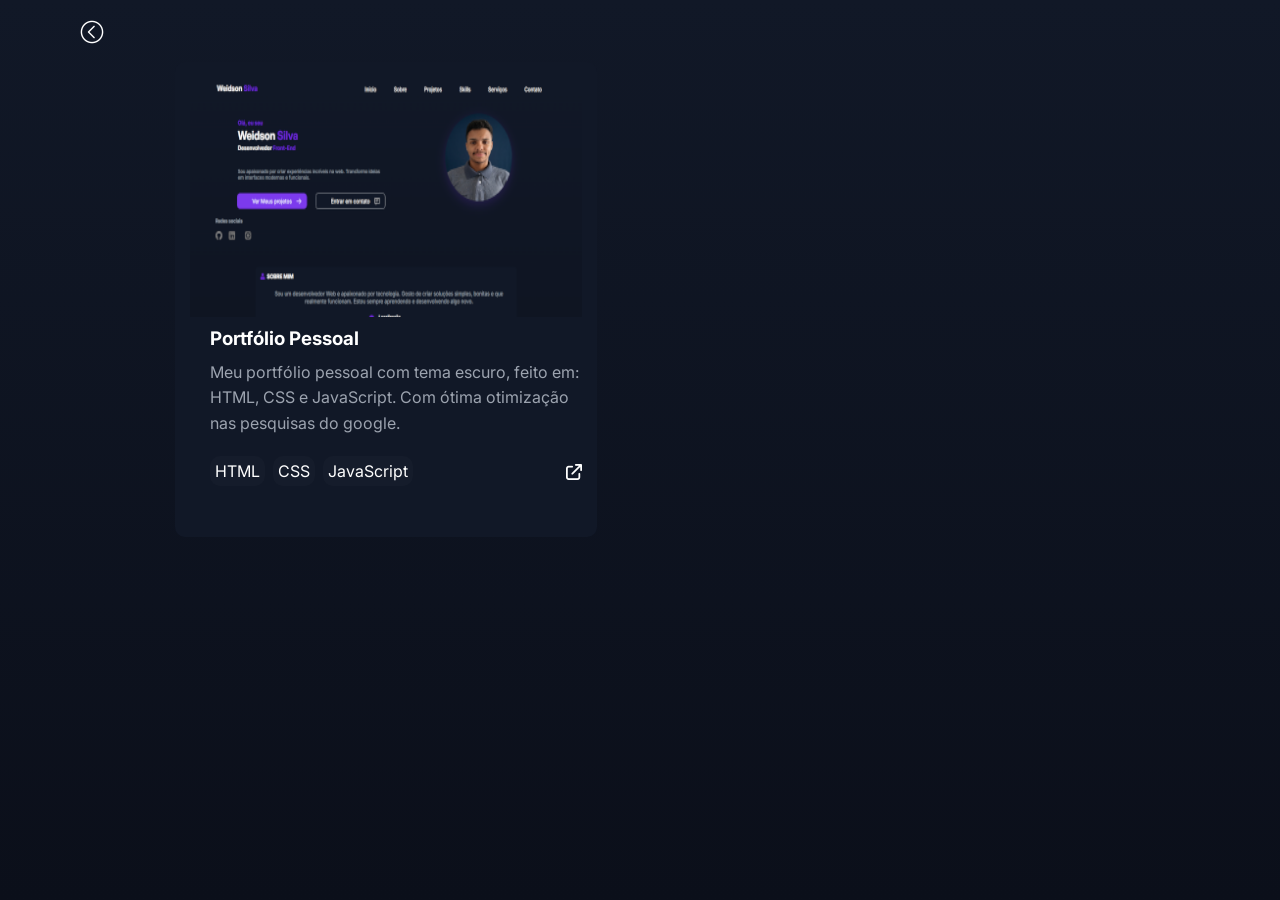
==== paginas/projetos.html @ f22d29c9 "feat: responsividade de tela feita na página projetos." ====
<!DOCTYPE html>
<html lang="en">

<head>
    <meta charset="UTF-8">
    <meta name="viewport" content="width=device-width, initial-scale=1.0">
    <title>Projetos</title>
    <link rel="stylesheet" href="../estilos/style.css">
    <link rel="stylesheet" href="../estilos/projetos.css">
</head>

<body>
    <main>
        <section class="voltar">
            <article>
                <p class="voltar"><a href="../index.html"><img src="../imagens/botao-voltar (3).png" alt="voltar"></a>
                </p>
            </article>
        </section>

        <section class="movimento">
            <article class="project-card">
                <div class="project-info">
                    <img src="../imagens/imagem-do-primeiro-projeto.png" alt="Imagem do projeto" class="img-projeto">
                    <div>
                        <h3>Portfólio Pessoal</h3>
                        <p>Meu portfólio pessoal com tema escuro, feito em: HTML, CSS e JavaScript. Com ótima otimização nas pesquisas do google.</p>
                        <div class="techs">
                            <span>HTML</span>
                            <span>CSS</span>
                            <span>JavaScript</span>
                        </div>
                    </div>
                    <p class="link-projeto"><a href="https://weidson21.github.io/portifolio-weidson/"
                            target="_blank"><img src="../imagens/link-externo.png" alt="link externo"></a></p>
                </div>
            </article>
        </section>
    </main>
</body>

</html>
---- estilos/style.css ----
@import url('https://fonts.googleapis.com/css2?family=Inter:ital,opsz,wght@0,14..32,100..900;1,14..32,100..900&family=Poppins:ital,wght@0,100;0,200;0,300;0,400;0,500;0,600;0,700;0,800;0,900;1,100;1,200;1,300;1,400;1,500;1,600;1,700;1,800;1,900&display=swap');

*{
    padding: 0;
    margin: 0;
    font-family: "Inter", "Poppins", sans-serif;
    box-sizing: border-box;
}

:root{
    --bg-primary: #0b0f1a;
    --bg-secondary: #111827;
    --primary: #7c3aed;
    --primary-dark: #6d28d9;
    --seconday: #4f46e5;
    --gradient: linear-gradient(135deg, #7c3aed, #4f46e5);
    --text-primary: #ffffff;
    --text-secondary: #9ca3af;
    --card-bg: #111827;
    --border: rgba(255, 255, 255, 0.05);
    --shadow: 0 10px 30px rgba(124, 58, 237, 0.2); 
}

/*Configuração do css do body*/
body , html{
    background: linear-gradient(to bottom, var(--bg-secondary), var(--bg-primary));
    width: 100%;
    min-height: 100vh;
    margin: 0;
    padding: 0;
    overflow-x: hidden;
    display: flex;
    flex-direction: column;
    align-items: center; /* Isso centraliza as sections horizontalmente */
}

html{
    scroll-behavior: smooth;
}

p{
    line-height: 1.6rem;
}
/* AJUSTE NOS CONTAINERS: Garante que eles não fiquem colados na esquerda em telas grandes */
header, main {
    width: 100%;
    max-width: 1200px;
    display: flex;
    flex-direction: column;
    align-items: center;
}

/*Configuração do css da primeira section do header(topo)*/
.container-header-do-topo{
    display: flex;
    justify-content: space-between;
    padding: 13px;
    width: 100%; /* Ocupa a largura do header */
}

.container-header-do-topo h1{
    color: var(--text-primary);
    font-size: 1.3rem;
    padding: 5px;
    text-align: center;
}

.letras-roxo{
    color: var(--primary-dark);
}

.container-header-do-topo button{
    background-color: rgba(128, 128, 128, 0.075);
    padding: 7px;
    border-radius: 50%;
    border: none;
    position: fixed;
    top: 20px;
    right: 30px;
    z-index: 1000;
    transition: transform 0.3s ease-in-out;
}

/*Interatividade com o javascript
=================================*/

.container-header-do-topo nav.active {
    display: block; 
    transform: translateX(0); 
}

.container-header-do-topo button.active {
    transform: translateX(-115px);
}

.container-header-do-topo div{
    background-color: var(--text-primary);
    width: 17px;
    height: 2.1px;
    margin: 4px;
}
.container-header-do-topo nav{
    display: hidden;
    position: fixed;
    top: 4;
    right: 0;
    width: 140px;
    transform: translateX(100%);
    transition: transform 0.3s ease-in-out;
    background-color: rgba(128, 128, 128, 0.075);
    border-radius: 10px;
}

ul{
    list-style: none;
}

li a{
    display: block;
    text-align: center;
    padding: 10px 30px;
}

.container-header-do-topo a{
    text-decoration: none;
    color: var(--text-primary);
}

.container-header-do-topo a:hover{
    text-decoration: underline;
    -webkit-tap-highlight-color: transparent;
}

.container-header-do-topo li:hover{
    background-color: var(--bg-secondary);
}


/*Configuração do css da segunda section do header(introdução)*/
.container-header-introducao{
    display: grid;
    grid-template-columns: 1fr;
    gap: 8px;
    padding: 0 10px;
    text-align: center;
    justify-items: center; /* Centraliza o conteúdo do grid */
}

.container-header-introducao h1 {
    color: var(--text-primary);
}

.container-header-introducao > h1 > span:nth-child(1), .container-header-introducao > h1 > span:nth-child(5){
    font-size: 1rem;
}

.container-header-introducao > h1 > span:nth-child(5){
    position: relative;
    top: -12px;
}

.container-header-introducao .div{
    width: 100%;
    height: auto;
}
.container-header-introducao .primeira-imagem-header{
    width: 160px;
    height: 160px;
    margin: 1px;
    border-radius: 50%;
    box-shadow: var(--shadow);
}

.container-header-introducao p{
    color: var(--text-secondary);
    margin-bottom: 10px;
    font-size: 0.87rem;
}

.botoes{
    display: flex;
    flex-direction: column;
    align-items: center;
    gap: 3px;
}
.container-header-introducao a:nth-child(1){
    background: url(imagens/seta.png) no-repeat right  15px center / 25px; 
    background-color: var(--primary);
    color: var(--text-primary);
    text-align: center;
    width: 240px;
    padding: 10px 40px;
    border-radius: 10px;
    border: none;
    text-decoration: none;
    -webkit-tap-highlight-color: transparent;
}

.container-header-introducao a:nth-child(2){
    background: url(imagens/mensagens.png) no-repeat right 15px center / 25px;
    background-color: var(--bg-secondary);
    color: var(--text-primary);
    text-align: center;
    width: 240px;
    padding: 10px 40px;
    margin: 10px 0 15px 0;
    border-radius: 10px;
    border: 0.5px solid var(--text-secondary);
    text-decoration: none;
    -webkit-tap-highlight-color: transparent;
}

.container-header-introducao a:nth-child(1):hover{
    background-color: var(--bg-secondary);
}

.container-header-introducao a:nth-child(2):hover{
    background-color: var(--primary);
}


.container-header-introducao .redes-sociais{
    display: grid;
    grid-template-columns: repeat(3, 1fr);
    width: 98%;
    gap: 8px;
    margin-left: 10px;
}

.container-header-introducao .redes-sociais h2{
    grid-column: 1/-1;
    justify-self: start;
    color: var(--text-secondary);
    font-size: 0.87rem;
    font-weight: bold;
}

.container-header-introducao .redes-sociais div {
    display: flex;
    gap: 20px;
    align-items: center;
    margin-bottom: 10px;
}

.container-header-introducao .redes-sociais div img{
    width: 25px;
    height: 25px;
}

.container-header-introducao .redes-sociais div img:nth-child(3){
    width: 45px;
    height: 45px;
}

/*Configuração da primeira section do main(sobre mim)*/
.container-main-sobre-mim{
    display: flex;
    flex-direction: column;
    gap: 20px;
    width: 90%;
    height: auto;
    background-color: var(--card-bg);
    margin: 20px auto; /* Centralizado com margin auto */
    padding: 15px;
    border-radius: 10px;
}

.container-main-sobre-mim h2{
    background: url(imagens/pessoa\ \(1\).png) no-repeat left / 20px;
    font-size: 1rem;
    font-weight: bold;
    padding: 0 0 0 25px;
    color: var(--text-primary);
}

.container-main-sobre-mim p{
    color: var(--text-secondary);
    text-align: center;
    padding: 5px;
}

.container-main-sobre-mim div{
    display: flex;
    justify-content: center;
}

.container-main-sobre-mim div p{
    background: url(imagens/pin\ \(1\).png) no-repeat left / 30px;
    color: var(--text-primary);
    text-align: center;
    font-size: 0.8rem;
    font-weight: bold;
    padding: 0 40px;
    margin-left: 25px;
}

/*Configuração do css para a segunda section do main(skills)*/
.container-main-skills{
    display: flex;
    flex-direction: column;
    gap: 20px;
    width: 90%; /* Ajustado para bater com o sobre-mim */
    height: auto;
    margin: 10px auto;
}

.ponto{
    display: inline-block;
    background-color: var(--primary-dark);
    width: 12px;
    height: 12px;
    border-radius: 50%;
    position: relative;
    left: -4px;
}

#letra-menor{
    position: relative;
    top: 16px;
    left: 23px;
    font-size: 1rem;
    font-weight: bold;
}

.container-main-skills h2{
    color: var(--text-primary);
    margin-left: 15px;
}

.container-main-skills .logo-das-skills {
  display: flex;
  justify-content: center;
  flex-wrap: wrap;
  gap: 10px;
  width: auto;
}

.container-main-skills .logo-das-skills div {
  display: flex;
  flex-direction: column;
  align-items: center;
  gap: 10px;
  border-radius: 10px;
  background-color: var(--card-bg);
  color: var(--text-primary);
  flex: 1 1 120px;
  max-width: 150px;
  height: 110px;
  padding: 20px;
}

.logo-das-skills div img{
    width: 40px;
    height: 40px;
}

/*Configuração do css para a terceira section do main (projetos) */
.tamanho-main-projetos{
        width: 95%;
    }

.container-main-projetos{
    display: grid;
    grid-template-columns: 1fr 0.fr; /* Dividi igual para facilitar o alinhamento */
    width: 93%;
    margin: 30px auto 0 auto;
    padding-top: 20px;
}

#ver-todos{
    grid-column: 2/3;
    grid-row: 1/ -1;
    justify-self: end;
    text-decoration: none;
    color: var(--primary); /* Mantive a cor do seu tema */
    -webkit-tap-highlight-color: transparent;
}

#ver-todos:hover{
    text-decoration: underline;
}

#ver-todos:visited{
    color: #5c21bb;
}

.container-main-projetos > span:nth-child(1){
    grid-column: 1 / -1; /* Força o span a ficar no topo */
    position: relative;
    left: 18px;
    padding-bottom: 2px;
    font-size: 1rem;
    font-weight: bold;
}

.container-main-projetos h2{
    grid-column: 1 / -1; /* Força o título a ficar no topo */
    margin-left: 10px;
    margin-bottom: 20px;
}

.letras-brancas{
    color: var(--text-primary);
}

/* O CARD QUE VOCÊ QUERIA QUE OCUPASSE AS DUAS COLUNAS */
.project-info{
    grid-column: 1 / -1; /* AGORA ELE OCUPA TUDO */
    display: flex;
    flex-direction: column;
    align-items: flex-end;
    height: auto;
    background-color: var(--card-bg);
    padding: 15px;
    border-radius: 10px;
    width: 95%;
    margin-bottom: 10px;
    margin: auto;
}

.project-info h3{
    color: var(--text-primary);
    padding: 10px 0;
}

.project-info p{
    color: var(--text-secondary);
    padding-bottom: 10px;
}

.project-info > img{
    width: 100%;
}

.project-info span{
    background-color: rgba(128, 128, 128, 0.034);
    padding: 5px;
    border-radius: 10px;
    color: var(--text-primary);
}

.techs{
    display: flex;
    flex-flow: row wrap;
    gap: 8px;
    justify-content: start;
}

.link-projeto{
    position: relative;
    top: -24px;
    justify-content: start;
}

/*Configuração do css para a quarta section do main (contato)*/

.container-sugestao-contato{
    width: 90%;
    height: auto;
    background-color: var(--card-bg);
    border-radius: 10px;
    margin: 50px 0;
    padding: 10px;
}

.sugestao-contato{
    display: flex;
    flex-direction: column;
    gap: 10px;
    padding-bottom: 10px;
}

#ponto-sugestao{
    position: relative;
    top: -1px;
    left: -2px;
}
.sugestao-contato .texto-contato-cinza{
    color: var(--text-secondary);
}

.alinhamento-link-contato{
    display: flex;
    gap: 15px;
    background: url(imagens/avancar.png) no-repeat right 12px center;
    background-color: rgba(128, 128, 128, 0.075);
    width: 100%;
    margin-top: 15px;
    padding: 10px;
    border-radius: 10px;
    margin: auto;
}

.alinhamento-link-contato:hover{
    background-color: var(--text-secondary);
}
.sugestao-contato a{
    color: var(--text-primary);
    text-decoration: none;
}


/*Pequeno ajuste em telas mobile 412px*/

@media (min-width: 412px){
    .project-info{
        align-items: start;
    }

    .link-projeto{
        align-self: end;
    }
}

@media (min-width: 768px){
    /*Configuração do header para tablets*/
    .container-header-introducao p{
        padding: 20px 140px 0;
    }

    .botoes{
        flex-direction: row;
        gap: 30px;
    }

    .botoes a:nth-child(2){
        margin-top: 15px;
    }

    /*Configuração do css container skills para tablet*/
    .container-main-skills{
        width: 90vw;
        align-items: center;
    }

    .ponto, #letra-menor, .container-main-skills > h2{
        align-self: start;
    }

    /*Configuração do css container projetos para tablet*/
    .project-info{
        grid-column: 1 / -1; /* AGORA ELE OCUPA TUDO */
    display: grid;
    grid-template-columns: 2fr 1fr 0.1fr;
    justify-items: start;
    height: auto;
    background-color: var(--card-bg);
    padding: 15px;
    border-radius: 10px;
    width: 95%;
    margin-bottom: 20px;
    margin: auto;
    }
    .techs{
        margin-top: 10px;
        gap: 10px;
    }
    .link-projeto{
        position: static;
        align-self: start;
    }

    .project-info h3, p, .techs{
        margin-left: 20px;
    }

    .project-info{
        width: 90%;
    }
    .project-info > img{
        height: 240px;
    }

    .container-sugestao-contato{
        width: 85%;
    }

}

@media (min-width: 1024px){
    .container-header-do-topo button{
        display: none;
    }

    .container-header-do-topo nav{
        display: flex;
        position: static;
        transform: translateX(0);
        background-color: transparent;
        margin-right: 550px;
    }

    .container-header-do-topo ul{
        display: flex;
        flex-direction: row;
    }

    .container-header-introducao{
        padding: 30px 0;
        grid-template-columns: 2fr 1fr;
        align-items: center;
        text-align: left;
    }

    /* IMAGEM NA DIREITA */
    .container-header-introducao .div{
        grid-column: 2;
        grid-row: 1 / 5;
        justify-self: end;
        align-self: flex-start;
    }
    .container-header-introducao .div > img{
        width: 230px;
        height: 230px;
    }

    /* TEXTO NA ESQUERDA */
    .container-header-introducao h1{
        justify-self: start;
        margin-left: 90px;
    }

    .container-header-introducao p{
        position: relative;
        left: -70px;
        justify-self: center;
    }

    .container-header-introducao h1,
    .container-header-introducao p,
    .container-header-introducao .botoes,
    .container-header-introducao .redes-sociais{
        grid-column: 1;
    }

    /* AJUSTE DA IMAGEM */
    .container-header-introducao .primeira-imagem-header{
        width: 250px;
        height: auto;
    }

    .botoes{
        justify-self: center;
    }

    .container-main-sobre-mim{
        width: 75%;
    }

    .project-info{
        width: 80%;
    }
    .project-info > img{
        height: 240px;
    }

    .container-sugestao-contato{
        width: 76%;
    }
}

@media (min-width: 1280px){
    .botoes{
        margin-right: 110px;
    }
}
---- estilos/projetos.css ----
main{
    display: flex;
    flex-direction: column;
    padding: 20px;
    gap: 10px;
}

.voltar{
    align-self: flex-start;
}

@media (min-width: 768px){
    .movimento{
        display: flex;
        justify-content: center;
    }
    
    .project-card{
        display: flex;
        flex-flow: row wrap;
        width: 65%;
    }

    .project-info{
    grid-column: 1 / -1; /* AGORA ELE OCUPA TUDO */
    display: flex;
    flex-direction: column;
    align-items: flex-end;
    height: auto;
    background-color: var(--card-bg);
    padding: 15px;
    border-radius: 10px;
    width: 90%;
    margin-bottom: 10px;
    margin: auto;
    }

    .techs{
    display: flex;
    flex-flow: row wrap;
    gap: 8px;
    justify-content: start;

    }
    .link-projeto{
    position: relative;
    top: -24px;
    align-self: end;
    }
}

@media (min-width: 1024px){
    .movimento{
        justify-content: start;
    }

    .project-card{
        width: 48%;
    }
}
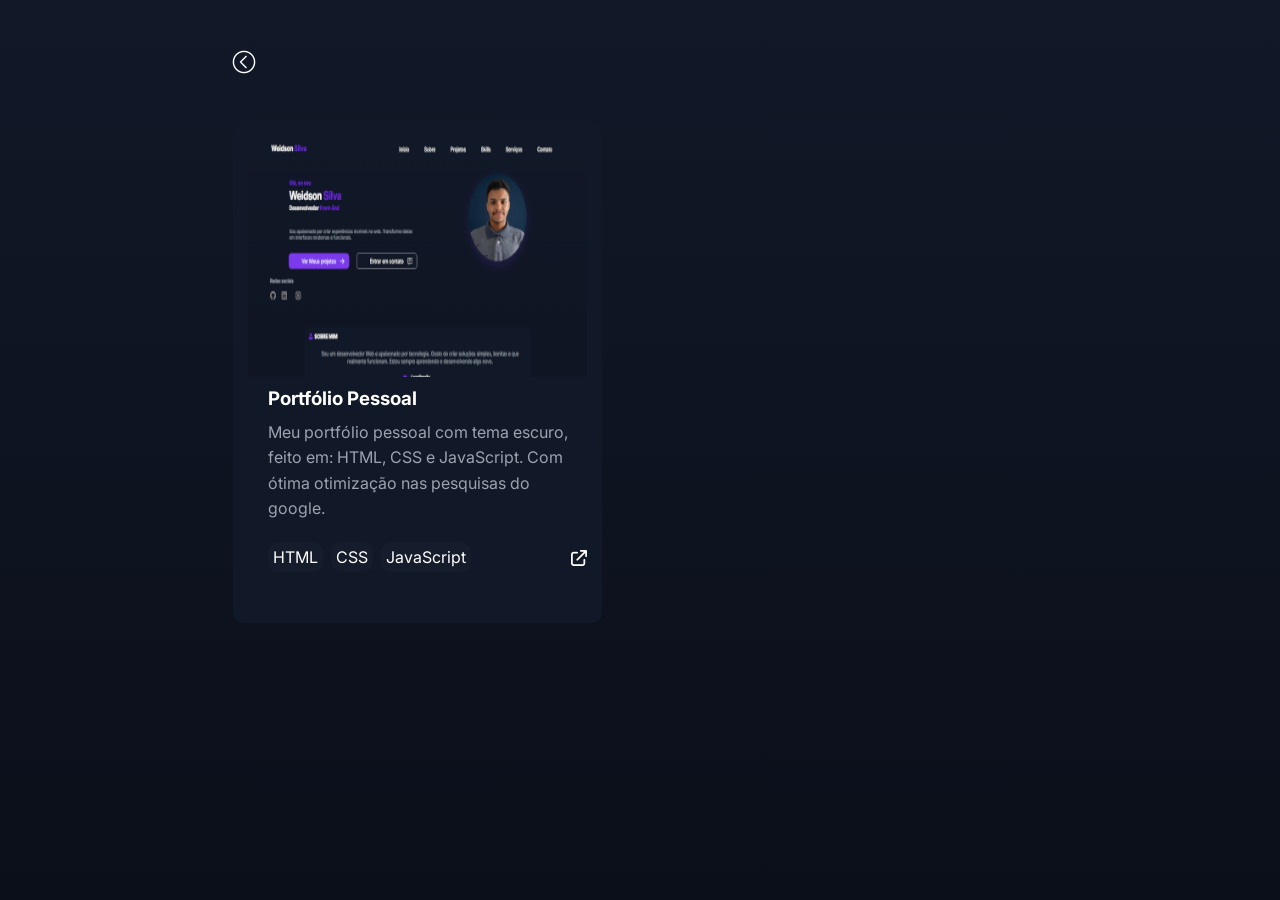
==== commit 93a53b51: "feat: criação da paginaskills." ====
--- a/paginas/projetos.html
+++ b/paginas/projetos.html
@@ -1,5 +1,5 @@
 <!DOCTYPE html>
-<html lang="en">
+<html lang="pt-br">
 
 <head>
     <meta charset="UTF-8">
@@ -7,6 +7,7 @@
     <title>Projetos</title>
     <link rel="stylesheet" href="../estilos/style.css">
     <link rel="stylesheet" href="../estilos/projetos.css">
+    <link rel="stylesheet" href="../estilos/sobre.css">
 </head>
 
 <body>
@@ -37,6 +38,7 @@
             </article>
         </section>
     </main>
+    <script src="../interatividade.js"></script>
 </body>
 
 </html>
--- a/estilos/projetos.css
+++ b/estilos/projetos.css
@@ -7,6 +7,10 @@
 
 .voltar{
     align-self: flex-start;
+}
+
+.voltar a{
+    -webkit-tap-highlight-color: transparent;
 }
 
 @media (min-width: 768px){
--- a/estilos/sobre.css
+++ b/estilos/sobre.css
@@ -0,0 +1,88 @@
+main {
+    display: flex;
+    flex-direction: column;
+    padding: 20px;
+    gap: 10px;
+}
+
+.voltar {
+    align-self: start;
+}
+.voltar a{
+    -webkit-tap-highlight-color: transparent;
+}
+
+section{
+    margin-top: 30px;
+}
+article {
+    display: flex;
+    flex-direction: column;
+    gap: 20px;
+}
+
+article.outros-article{
+    display: flex;
+    flex-direction: column;
+    gap: 20px;
+    margin-top: 70px;
+}
+ol{
+    list-style-position: inside;
+    padding-left: 20px;
+    line-height: 1.6rem;
+    text-align: center;
+}
+
+ul{
+    list-style-position: inside;
+    list-style: disc;
+    padding-left: 20px;
+    line-height: 1.6rem;
+    text-align: center;
+}
+li{
+    margin: 10px;
+}
+
+.chamada-acao{
+    margin-top: 70px;
+    display: flex;
+    flex-direction: column;
+}
+
+.contato{
+    display: flex;
+    flex-direction: column;
+    background-color: #111827;
+    padding: 15px;
+    border-radius: 10px;
+}
+
+.contato p{
+    display: flex;
+    justify-content: space-around;
+    background-color: rgba(128, 128, 128, 0.075);
+    margin: 10px;
+    padding: 10px;
+    border-radius: 10px;
+    height: auto;
+}
+.contato p:hover{
+    background-color: #9ca3af;
+}
+
+.contato a{
+    text-decoration: none;
+    width: 100%;
+}
+
+@media (min-width:768px){
+    main{
+        width: 70%;
+    }
+    .contato{
+        width: 70%;
+        margin: auto;
+    }
+}
